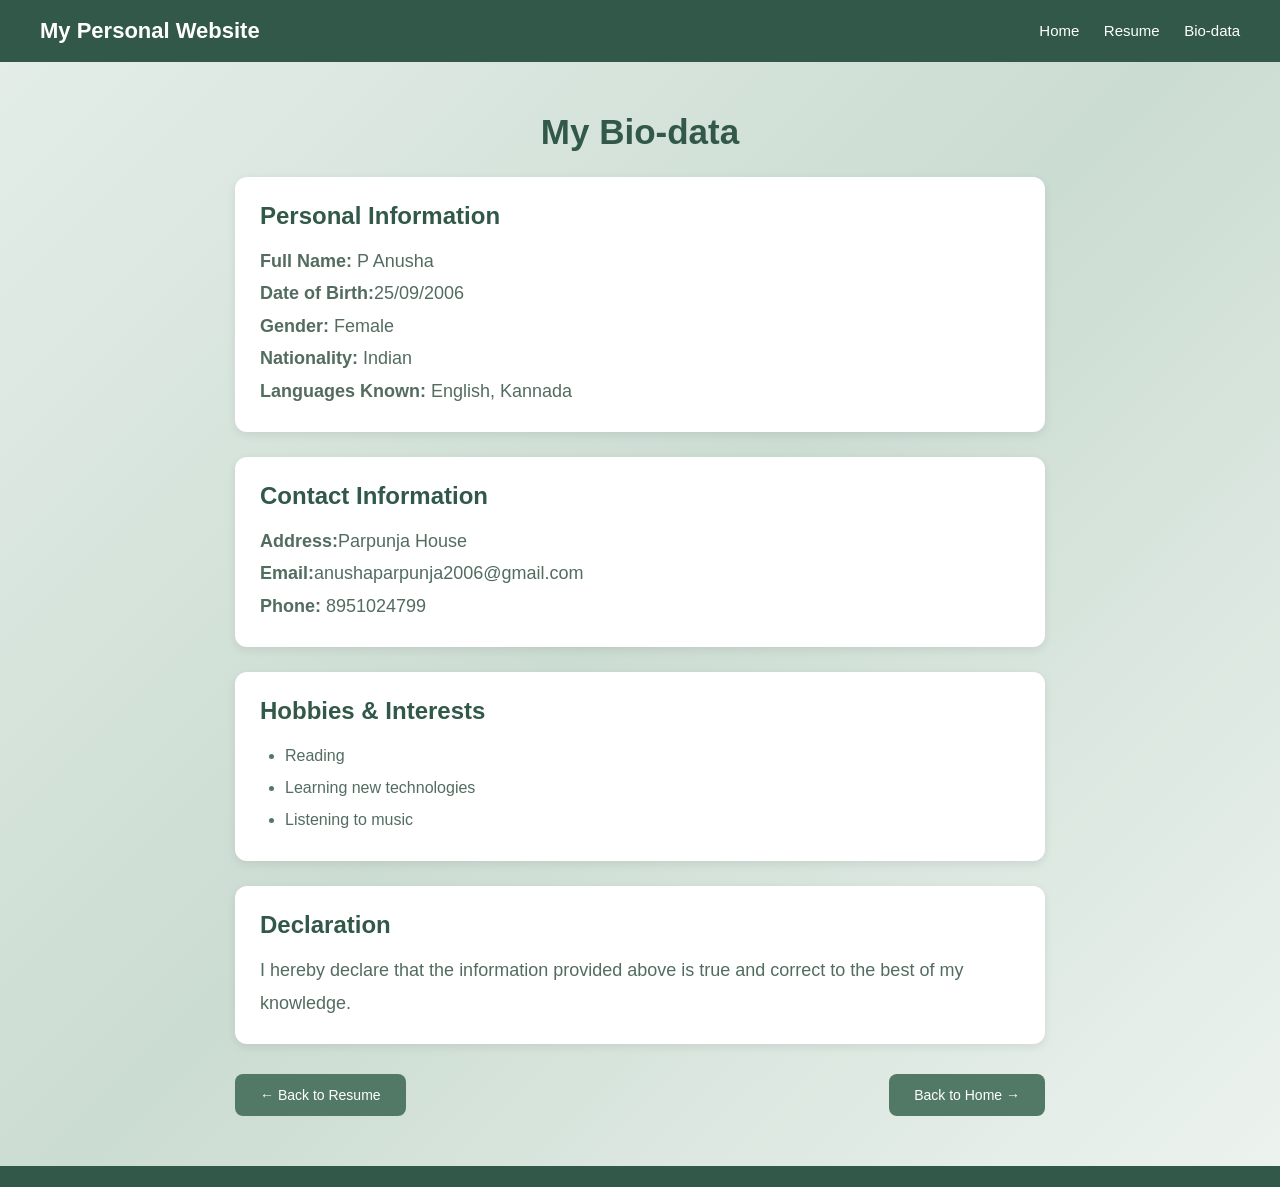
==== biodata.html @ 31a709c8 "Add files via upload" ====
<!DOCTYPE html>
<html lang="en">
<head>
    <meta charset="UTF-8">
    <meta name="viewport" content="width=device-width, initial-scale=1.0">
    <title>My Bio-data</title>
    <link rel="stylesheet" href="style.css">
</head>

<body class="resume-page">

    <header>
        <h2>My Personal Website</h2>
        <nav>
            <a href="index.html">Home</a>
            <a href="resume.html">Resume</a>
            <a href="biodata.html">Bio-data</a>
        </nav>
    </header>

    <main class="resume-content">
        <h1>My Bio-data</h1>

        <section class="resume-section">
            <h2>Personal Information</h2>
            <p><strong>Full Name:</strong> P Anusha</p>
            <p><strong>Date of Birth:</strong>25/09/2006</p>
            <p><strong>Gender:</strong> Female</p>
            <p><strong>Nationality:</strong> Indian</p>
            <p><strong>Languages Known:</strong> English, Kannada</p>
           
        </section>

        <section class="resume-section">
            <h2>Contact Information</h2>
            <p><strong>Address:</strong>Parpunja House</p>
            <p><strong>Email:</strong>anushaparpunja2006@gmail.com</p>
            <p><strong>Phone:</strong> 8951024799</p>
        </section>

        <section class="resume-section">
            <h2>Hobbies & Interests</h2>
            <ul>
                <li>Reading</li>
                <li>Learning new technologies</li>
                <li>Listening to music</li>
            </ul>
        </section>

        <section class="resume-section">
            <h2>Declaration</h2>
            <p>
                I hereby declare that the information provided above
                is true and correct to the best of my knowledge.
            </p>
        </section>

        <div class="page-navigation education-navigation">
            <a href="strengths.html" class="next-btn">
                ← Back to Resume
            </a>
            <a href="index.html" class="next-btn">
                Back to Home →
            </a>
        </div>
    </main>

    <footer>
        <p></p>
    </footer>

</body>
</html>
---- style.css ----
/* ===== GENERAL STYLING ===== */

* {
    margin: 0;
    padding: 0;
    box-sizing: border-box;
    font-family: Arial, sans-serif;
}

body {
    min-height: 100vh;
    display: flex;
    justify-content: center;
    align-items: center;
    background: linear-gradient(135deg,
        #e5eee9, #cbdcd2, #edf3ef);
    color: #294b3d;
    text-align: center;
}

h1 {
    font-size: 35px;
    color: #294b3d;
}

h1 span {
    color: #527966;
}

p {
    font-size: 18px;
    line-height: 1.8;
    color: #536c60;
    margin-bottom: 25px;
}

/* ===== HOME PAGE ===== */

.container {
    max-width: 850px;
    padding: 30px;
}

.profile {
    width: 150px;
    height: 150px;
    border-radius: 50%;
    border: 4px solid #527966;
    object-fit: cover;
    margin-bottom: 20px;
}

.buttons {
    display: flex;
    justify-content: center;
    gap: 20px;
}

.btn {
    text-decoration: none;
    color: white;
    background: #527966;
    padding: 14px 35px;
    border-radius: 8px;
    font-size: 18px;
    transition: 0.3s;
}

.btn:hover {
    background: #315849;
    transform: translateY(-4px);
}

/* ===== HEADER ===== */

header {
    position: absolute;
    top: 0;
    left: 0;
    width: 100%;
    background: #315849;
    padding: 18px 40px;
    display: flex;
    justify-content: space-between;
    align-items: center;
    color: white;
}

header h2 {
    margin: 0;
    font-size: 22px;
    color: white;
}

nav a {
    color: white;
    text-decoration: none;
    margin-left: 20px;
    font-size: 15px;
}

nav a:hover {
    color: #cbdcd2;
}

/* ===== WELCOME HEADING ===== */

.welcome {
    color: #527966;
    margin-bottom: 25px;
}

/* ===== FOOTER ===== */

footer {
    position: absolute;
    bottom: 0;
    left: 0;
    width: 100%;
    background: #315849;
    text-align: center;
    padding: 8px;
}

footer p {
    color: white;
    font-size: 14px;
    margin: 5px;
}

/* ===== RESUME DASHBOARD (IF USED) ===== */

.resume-menu {
    display: grid;
    grid-template-columns: repeat(2, 1fr);
    gap: 20px;
    margin: 35px 0;
}

.resume-card {
    background: white;
    padding: 25px;
    border-radius: 12px;
    text-decoration: none;
    color: #315849;
    box-shadow: 0 3px 10px rgba(0,0,0,0.08);
    transition: 0.3s;
}

.resume-card h2 {
    margin-top: 0;
}

.resume-card p {
    color: #637e70;
    font-size: 15px;
}

.resume-card:hover {
    transform: translateY(-5px);
    background: #dceae1;
}

/* ===== RESUME PAGE ===== */

.resume-page {
    display: flex;
    flex-direction: column;
    justify-content: flex-start;
    align-items: stretch;
    min-height: 100vh;
    padding: 0;
    margin: 0;
}

/* Resume Header */

.resume-page header {
    position: relative;
    flex-shrink: 0;
}

/* Resume Main Content */

.resume-content {
    width: 90%;
    max-width: 850px;
    margin: 30px auto;
    padding: 20px;
    flex: 1;
    text-align: center;
}

.resume-content h1 {
    color: #315849;
    margin-bottom: 25px;
}

.resume-content h2 {
    color: #315849;
}

/* Resume Profile Image */

.resume-content img.resume-profile {
    width: 130px;
    height: 130px;
    max-width: 130px;
    border-radius: 50%;
    border: 4px solid #527966;
    object-fit: cover;
    object-position: center;
    display: block;
    margin: 15px auto;
}

/* Student Role */

.role {
    color: #637e70;
    font-size: 17px;
    margin: 10px 0 20px;
}

/* Email, LinkedIn and GitHub */

.resume-content .profile-links {
    display: flex;
    justify-content: center;
    align-items: center;
    flex-wrap: wrap;
    gap: 25px;
    margin: 25px 0 35px;
}

.resume-content .profile-links a {
    color: #315849;
    text-decoration: none;
    font-size: 15px;
    font-weight: bold;
    margin: 0;
}

.resume-content .profile-links a:hover {
    color: #527966;
    text-decoration: underline;
}

/* Career Objective */

.resume-section {
    background: white;
    padding: 25px;
    margin: 25px 0;
    border-radius: 12px;
    text-align: left;
    box-shadow: 0 3px 10px rgba(0,0,0,0.08);
}

.resume-section h2 {
    color: #315849;
    margin-bottom: 15px;
}

.resume-section p {
    color: #536c60;
    line-height: 1.8;
    margin-bottom: 0;
}

/* Previous and Next Buttons */

.page-navigation {
    display: flex;
    justify-content: flex-end;
    margin-top: 30px;
}

.next-btn {
    background: #527966;
    color: white;
    padding: 13px 25px;
    text-decoration: none;
    border-radius: 8px;
    transition: 0.3s;
}

.next-btn:hover {
    background: #315849;
}

/* Resume Footer */

.resume-page footer {
    position: static;
    width: 100%;
    margin-top: auto;
    flex-shrink: 0;
}

/* ===== RESPONSIVE DESIGN ===== */

@media (max-width: 600px) {

    header {
        padding: 15px;
        flex-direction: column;
        gap: 12px;
    }

    nav a {
        margin: 0 7px;
    }

    .resume-content {
        width: 95%;
        padding: 15px;
    }

    .resume-content .profile-links {
        gap: 15px;
    }

    .resume-menu {
        grid-template-columns: 1fr;
    }

    .buttons {
        flex-wrap: wrap;
    }
}
/* Education Page Navigation */

.education-navigation {
    justify-content: space-between;
    gap: 15px;
    flex-wrap: wrap;
}

.education-page .resume-section {
    border-left: 5px solid #527966;
}

.education-navigation .next-btn {
    font-size: 14px;
}

/* Technical Skills */

.resume-section ul {
    padding-left: 25px;
    margin-top: 15px;
}

.resume-section ul li {
    color: #536c60;
    font-size: 16px;
    line-height: 2;
    text-align: left;
}

.resume-section ul li::marker {
    color: #527966;
}
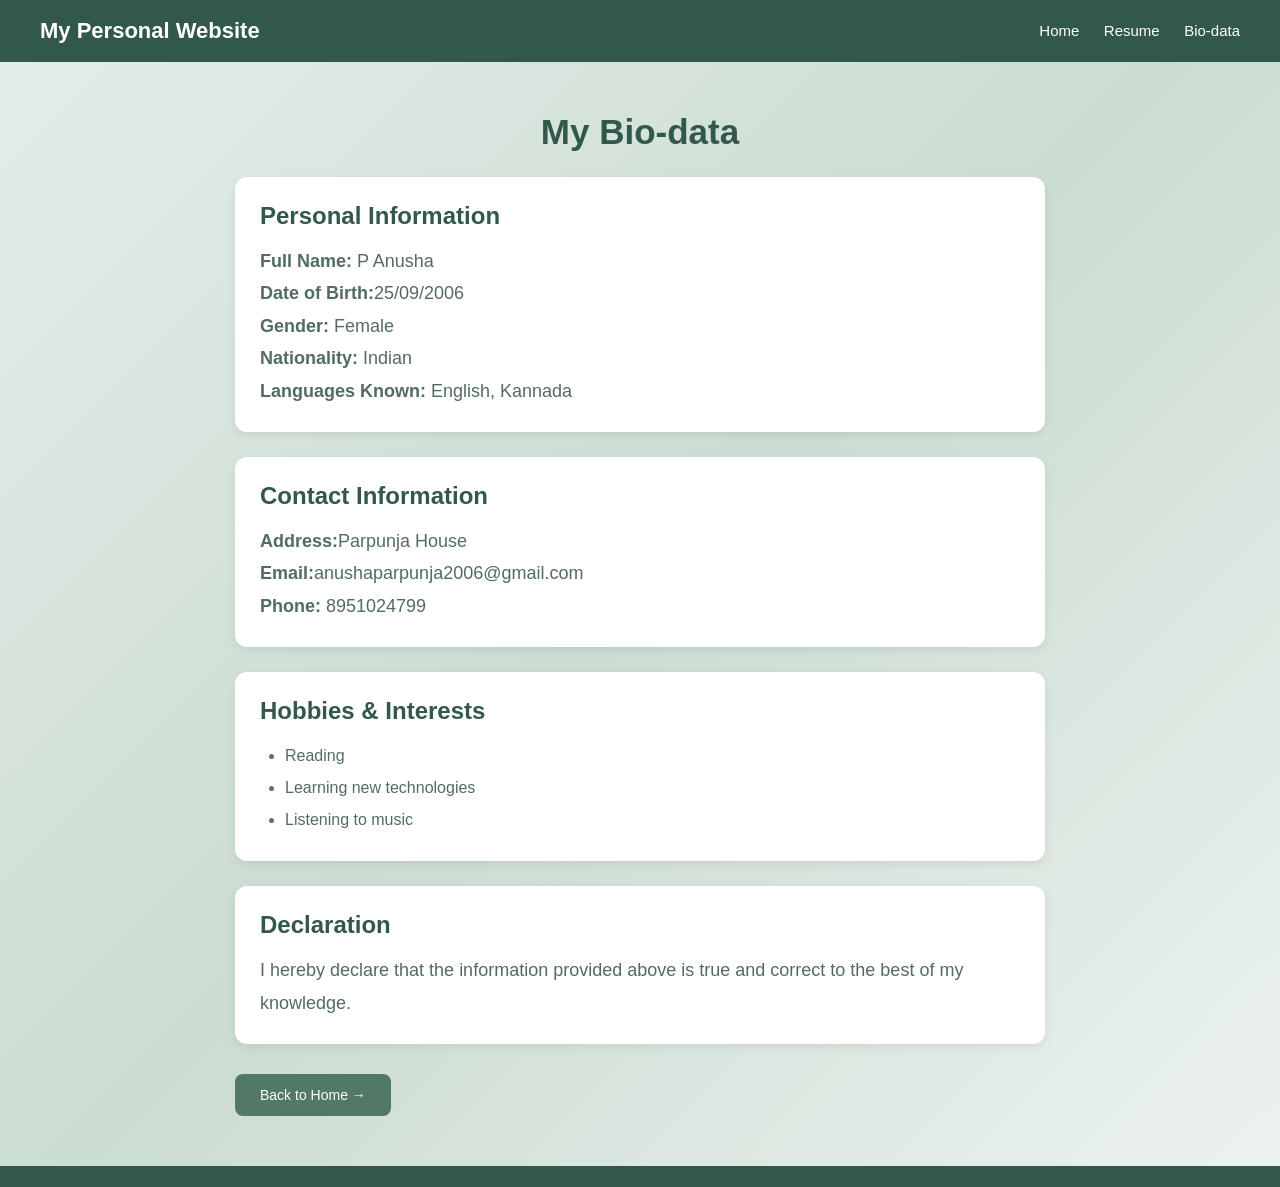
==== commit 8b53b865: "Add files via upload" ====
--- a/biodata.html
+++ b/biodata.html
@@ -56,9 +56,7 @@
         </section>
 
         <div class="page-navigation education-navigation">
-            <a href="strengths.html" class="next-btn">
-                ← Back to Resume
-            </a>
+            
             <a href="index.html" class="next-btn">
                 Back to Home →
             </a>
